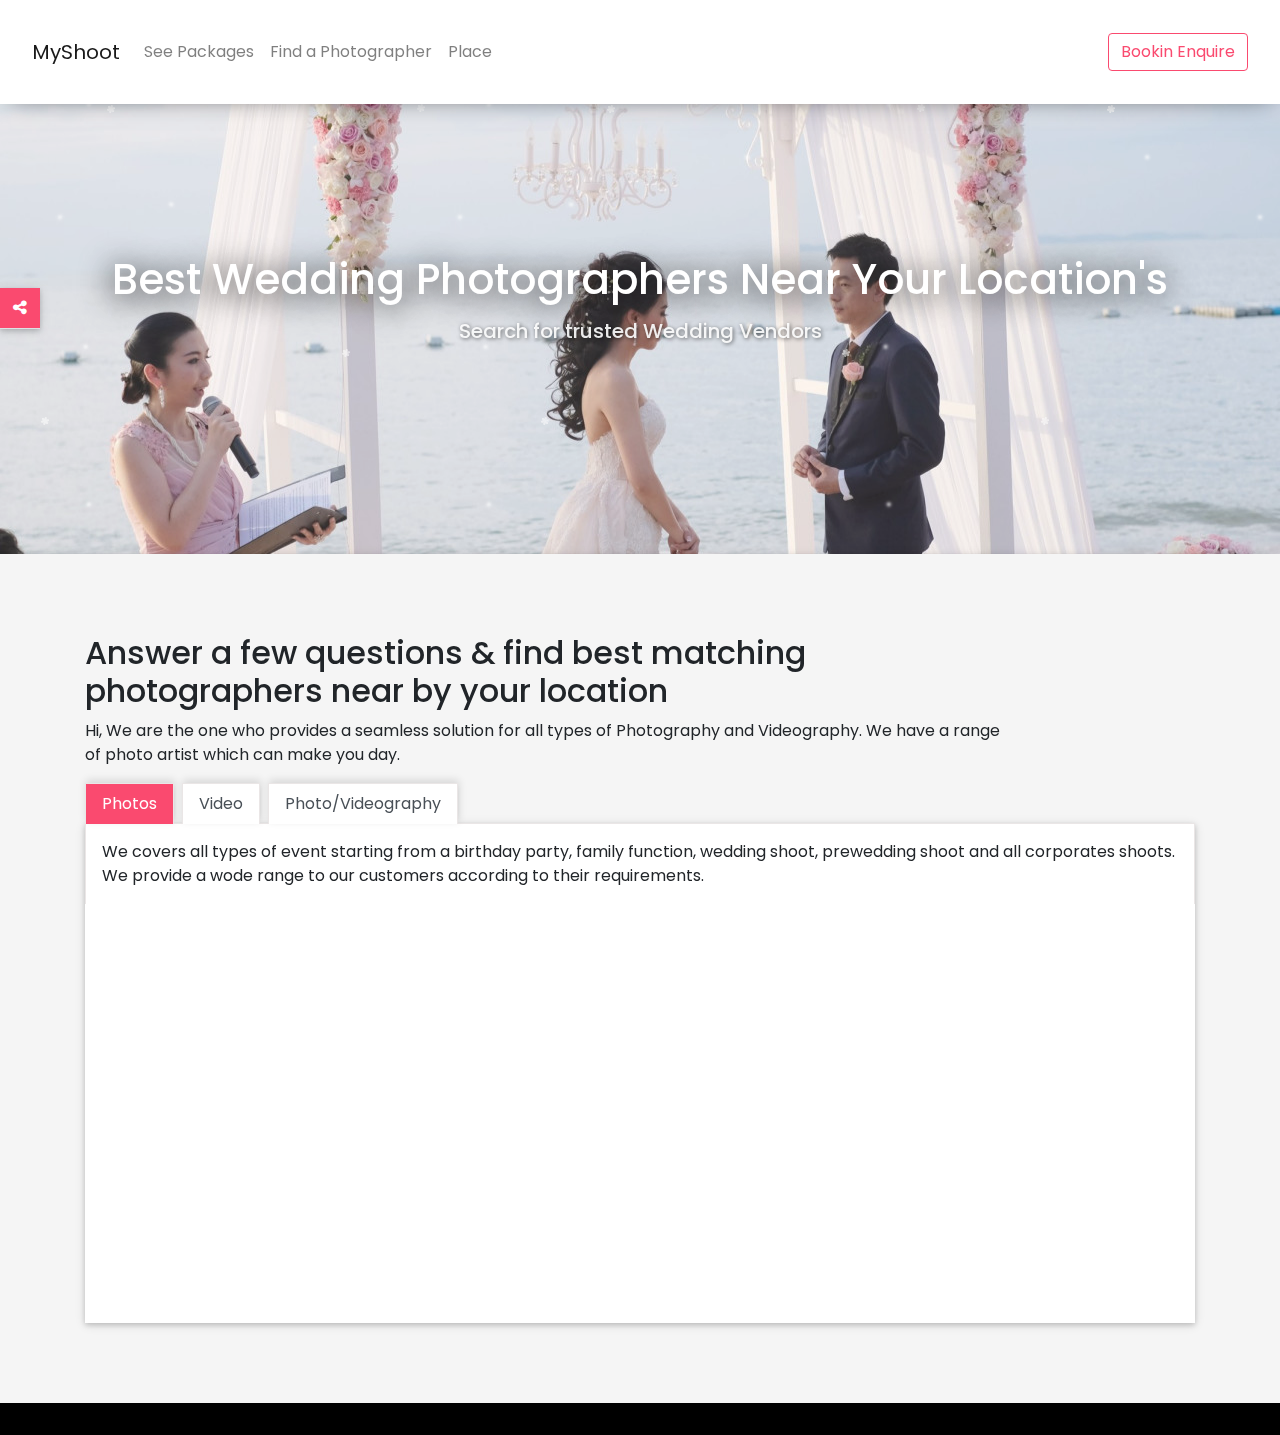
==== wedding.html @ cf7cfaf0 "weddind.html" ====
<!DOCTYPE html>
<html>
<head>
	<meta charset="utf-8">
    <meta name="viewport" content="width=device-width, initial-scale=1, shrink-to-fit=no">
    <!-- Bootstrap CSS -->
   <!--  <link rel="stylesheet" href="https://maxcdn.bootstrapcdn.com/bootstrap/4.0.0/css/bootstrap.min.css" integrity="sha384-Gn5384xqQ1aoWXA+058RXPxPg6fy4IWvTNh0E263XmFcJlSAwiGgFAW/dAiS6JXm" crossorigin="anonymous"> -->
   <link rel="stylesheet" type="text/css" href="thirdParty/bootstrap-v4/css/bootstrap.min.css">
      <!-- Google Fonts -->
    <!-- <link href="https://fonts.googleapis.com/css?family=Open+Sans:400,600,700" rel="stylesheet"> -->
    <link href="https://fonts.googleapis.com/css?family=Poppins:400,500,600,700" rel="stylesheet">
	<!-- <link href="https://fonts.googleapis.com/css?family=Open+Sans:300,400" rel="stylesheet">
	<script src="https://ajax.googleapis.com/ajax/libs/jquery/3.3.1/jquery.min.js"></script> -->
	<link rel="stylesheet" href="css/global.css">
	<link rel="stylesheet" href="thirdParty/font-awesome/css/font-awesome.min.css">
	<script src="thirdParty/js/jquery-1.11.4.min.js"></script>
</head>
<style type="text/css">

</style>
<body>
	<header>
		<nav class="navbar fixed-top navbar-expand-lg navbar-light bg-light">
		  <a class="navbar-brand" href="#">MyShoot</a>
		  <button class="navbar-toggler" type="button" data-toggle="collapse" data-target="#navbarTogglerDemo02" aria-controls="navbarTogglerDemo02" aria-expanded="false" aria-label="Toggle navigation">
		    <span class="navbar-toggler-icon"></span>
		  </button>

		  <div class="collapse navbar-collapse" id="navbarTogglerDemo02">
		    <ul class="navbar-nav mr-auto mt-2 mt-lg-0">
		      <li class="nav-item">
		        <a class="nav-link" href="#">See Packages <span class="sr-only">(current)</span></a>
		      </li>
		      <li class="nav-item">
		        <a class="nav-link" href="#">Find a Photographer</a>
		      </li>
		      <li class="nav-item">
		        <a class="nav-link" href="#">Place</a>
		      </li>
		    </ul>
		    <form class="form-inline my-2 my-lg-0">
		      <!-- <input class="form-control mr-sm-2" type="search" placeholder="Search"> -->
		      <button class="btn btn-outline-success my-2 my-sm-0" type="submit">Bookin Enquire</button>
		    </form>
		  </div>
		</nav>
	</header>

	<div class="outer-wrapper">
		<div class="parallaxContainer"><!--parallaxContainer start-->
			<div id="snow"></div>
			<section>
				<h1>Best Wedding Photographers Near Your Location's</h1>
				<h2>Search for trusted Wedding Vendors</h2>
			<!-- 	<div class="banner-search">
					<div class="container">
						<div class="row">
						<div class="col-md-6">
							<select>
							  <option value="photographers">Wedding Photographers </option>
							  <option value="saab">Saab</option>
							  <option value="mercedes">Mercedes</option>
							  <option value="audi">Audi</option>
							</select>
						</div>
						<div class="col-md-4">
							<select>
							  <option value="city">Select City</option>
							  <option value="saab">Saab</option>
							  <option value="mercedes">Mercedes</option>
							  <option value="audi">Audi</option>
							</select>
						</div>
						<div class="col-md-2 find">
							<button type="button" class="btn">Find</button>
						</div>
						</div>
					</div>
				</div> -->
		    </section>
			 <div class="parallax">
			 	<div class="overlay"></div>
			 	<img src="img/parallax/1.jpg" alt="testing">
			 </div>	
		</div><!--parallaxContainer closed-->

		<div class="wrapper"><!--wrapper start-->
			<div class="container">
				<div class="row">
						<div class="col-md-10">
							<h2>Answer a few questions & find best matching photographers near by your location </h2>
							<p>Hi, We are the one who provides a seamless solution for all types of Photography and Videography. We have a range of photo artist which can make you day.</p>
						</div>		
				 </div>
				 <div class="row">
				 	<div class="col-md-12 detail-tabs">
				 		<nav>
						  <div class="nav nav-tabs" id="nav-tab" role="tablist">
						    <a class="nav-item nav-link active" id="nav-home-tab" data-toggle="tab" href="#nav-home" role="tab" aria-controls="nav-home" aria-selected="true">Photos</a>
						    <a class="nav-item nav-link" id="nav-profile-tab" data-toggle="tab" href="#nav-profile" role="tab" aria-controls="nav-profile" aria-selected="false">Video</a>
						    <a class="nav-item nav-link" id="nav-contact-tab" data-toggle="tab" href="#nav-contact" role="tab" aria-controls="nav-contact" aria-selected="false">Photo/Videography</a>
						  </div>
						</nav>
						<div class="tab-content" id="nav-tabContent">
						  <div class="tab-pane fade show active" id="nav-home" role="tabpanel" aria-labelledby="nav-home-tab">We covers all types of event starting from a birthday party, family function, wedding shoot, prewedding shoot and all corporates shoots. We provide a wode range to our customers according to their requirements.</div>
						  <div class="tab-pane fade" id="nav-profile" role="tabpanel" aria-labelledby="nav-profile-tab">1We covers all types of event starting from a birthday party, family function, wedding shoot, prewedding shoot and all corporates shoots. We provide a wode range to our customers according to their requirements.</div>
						  <div class="tab-pane fade" id="nav-contact" role="tabpanel" aria-labelledby="nav-contact-tab">2We covers all types of event starting from a birthday party, family function, wedding shoot, prewedding shoot and all corporates shoots. We provide a wode range to our customers according to their requirements.</div>
						</div>
				 	</div>
				 	
				 </div>
			</div>
		</div><!--wrapper closed-->

	    


	    <div id="social">
	    	<div class="icon">
		    	<a href="#" class="share">
			    	<i class="fa fa-share-alt"></i> 
			    	<span>click me</span>
		    	</a>
		  	</div>
		  	<ul>
		    	<li>
			    	<a href="#" class="facebook" target="_blank">
				    	<i class="fa fa-facebook"></i> 
				    	<span>Facebook</span>
			    	</a>
			  	</li>
			  	<li>
			    	<a href="#" class="whatsapp" target="_blank">
				    	<i class="fa fa-whatsapp"></i> 
				    	<span>Whatsapp</span>
			    	</a>
			  	</li>
			  	<li>
			    	<a href="#" class="email" target="_blank">
				    	<i class="fa fa-envelope"></i> 
				    	<span>Mail</span>
			    	</a>
			  	</li>
			  	<li>
			    	<a href="#" class="instagram" target="_blank">
				    	<i class="fa fa-instagram"></i> 
				    	<span>Instagram</span>
			    	</a>
			  	</li>
		  	</ul>
		</div>

		<!------pop-up form start----->
		
		<!------pop-up form closed----->

	</div><!--outer-wrapper closed-->
	<footer>
		
	</footer>

	<script>
		//scroll for social share
		$(window).scroll(function() {    
		    var scroll = $(window).scrollTop();
		     //console.log(scroll);
		    if (scroll >= 50) {
		        //console.log('a');
		        $("#social").addClass("change");
		    } else {
		        //console.log('a');
		        $("#social").removeClass("change");
		    }
		});

		$(document).ready(function(){
			$("#social ul li").hide();
		    $("#social .icon").click(function(){
		        $("#social ul li").toggle( );
		    });
		});

	</script>

		
		<script src="https://code.jquery.com/jquery-3.3.1.slim.min.js" integrity="sha384-q8i/X+965DzO0rT7abK41JStQIAqVgRVzpbzo5smXKp4YfRvH+8abtTE1Pi6jizo" crossorigin="anonymous"></script>
		<script src="https://cdnjs.cloudflare.com/ajax/libs/popper.js/1.14.3/umd/popper.min.js" integrity="sha384-ZMP7rVo3mIykV+2+9J3UJ46jBk0WLaUAdn689aCwoqbBJiSnjAK/l8WvCWPIPm49" crossorigin="anonymous"></script>
		<script src="https://stackpath.bootstrapcdn.com/bootstrap/4.1.1/js/bootstrap.min.js" integrity="sha384-smHYKdLADwkXOn1EmN1qk/HfnUcbVRZyYmZ4qpPea6sjB/pTJ0euyQp0Mk8ck+5T" crossorigin="anonymous"></script>

		<script src="thirdParty/js/materialize.js"></script>
        <script src="thirdParty/js/init.js"></script>

</body>
---- css/global.css ----
/*-----VARIABLES-----*/
body {
  /*font-family: 'Open Sans', sans-serif;*/
  font-family: 'Poppins', sans-serif; }

ul, li {
  list-style: none;
  padding: 0;
  margin: 0; }

.btn-outline-success:not(:disabled):not(.disabled):active {
  background: transparent;
  border-color: transparent; }

.btn-outline-success.focus, .btn-outline-success:focus {
  box-shadow: none !important;
  border-color: #fa4a6f !important; }

input:focus, textarea:focus, select:focus {
  outline-offset: 0 !important;
  outline: none !important; }

header .navbar {
  padding: 2rem;
  /*padding-top:2rem; 
  padding-bottom:2rem;*/ }
header .navbar.bg-light {
  background-color: #ffffff !important;
  -o-box-shadow: 0px 0px 25px -10px;
  -ms-box-shadow: 0px 0px 25px -10px;
  -moz-box-shadow: 0px 0px 25px -10px;
  -webkit-box-shadow: 0px 0px 25px -10px;
  box-shadow: 0px 0px 25px -10px; }
header .navbar button {
  border-color: #fa4a6f;
  color: #fa4a6f; }
  header .navbar button:hover {
    color: #ffffff;
    background: #fa4a6f;
    border-color: #fa4a6f; }

.nav-up {
  top: -69px; }

.outer-wrapper {
  /*display: flex;*/
  position: relative;
  margin-top: 54px; }

h1 {
  font-size: 2.5rem;
  line-height: 110%;
  color: #009688; }

.overlay {
  background: rgba(239, 227, 227, 0.15);
  /*rgba(0, 0, 0, 0.15);*/
  position: absolute;
  height: 100%;
  z-index: 1;
  width: 100%; }

.parallaxContainer {
  width: 100%;
  height: auto;
  display: flex;
  line-height: 0;
  flex-wrap: wrap;
  background-size: cover;
  overflow: hidden;
  min-height: 500px;
  position: relative;
  align-items: center;
  justify-content: center;
  color: rgba(255, 255, 255, 0.9); }
  .parallaxContainer section {
    z-index: 31;
    text-align: center; }
    .parallaxContainer section h1 {
      font-size: 42px;
      color: #ffffff;
      margin: 0 0 1rem 0;
      text-shadow: -0.98px 0.17731rem 2rem #000001; }
    .parallaxContainer section h2 {
      font-size: 20px;
      text-shadow: 1px 1px 4px rgba(0, 0, 0, 0.6); }
    .parallaxContainer section .banner-search {
      background: #ffffff;
      border-radius: 2px;
      margin-top: 2rem;
      transition: box-shadow .25s;
      box-shadow: 0 2px 5px 0 rgba(0, 0, 0, 0.16), 0 2px 10px 0 rgba(0, 0, 0, 0.12); }
      .parallaxContainer section .banner-search select {
        width: 100%;
        border: none;
        padding: 0.91em 0; }
      .parallaxContainer section .banner-search .find {
        padding: 0; }
        .parallaxContainer section .banner-search .find button {
          width: 100%;
          height: 100%;
          color: #ffffff;
          border-radius: 0;
          background: #fa4a6f;
          position: relative;
          border: none !important;
          /*@media (min-width: 320px) and (max-width: 767px) {
          	position: relative;
          }*/ }
          .parallaxContainer section .banner-search .find button:hover {
            background: rgba(10, 10, 10, 0.82); }
  .parallaxContainer .parallax {
    position: absolute;
    top: 0;
    left: 0;
    right: 0;
    bottom: 0;
    z-index: -1; }
    .parallaxContainer .parallax img {
      opacity: 0;
      position: absolute;
      left: 50%;
      bottom: 0;
      min-width: 100%;
      min-height: 100%;
      -webkit-transform: translate3d(0, 0, 0);
      transform: translate3d(0, 0, 0);
      -webkit-transform: translateX(-50%);
      transform: translateX(-50%); }
      @media (min-width: 320px) and (max-width: 767px) {
        .parallaxContainer .parallax img {
          left: 0%; } }

.wrapper {
  position: relative;
  padding: 5rem 0;
  background: #f5f5f5;
  box-shadow: 0 2px 5px 0 rgba(0, 0, 0, 0.16), 0 2px 10px 0 rgba(0, 0, 0, 0.12);
  transition: box-shadow .25s; }

.wrapper.shoot {
  box-shadow: 0 2px 5px 0 rgba(0, 0, 0, 0.16), 0 2px 10px 0 rgba(0, 0, 0, 0.12);
  text-align: center;
  transition: box-shadow .25s; }
  .wrapper.shoot .shoot__type {
    padding: 1rem;
    margin: 0 auto; }
    .wrapper.shoot .shoot__type h2 {
      color: #555; }
    .wrapper.shoot .shoot__type a {
      height: 100%;
      display: block;
      padding-top: 40%;
      min-height: 280px;
      background: center/cover no-repeat;
      position: relative;
      text-transform: none;
      border-radius: 3px;
      transition: box-shadow .25s;
      box-shadow: 0 2px 5px 0 rgba(0, 0, 0, 0.16), 0 2px 10px 0 rgba(0, 0, 0, 0.12); }
      .wrapper.shoot .shoot__type a:before {
        content: '';
        background: rgba(32, 35, 45, 0.5);
        width: 100%;
        height: 100%;
        top: 0;
        display: block;
        position: absolute;
        border-radius: 3px; }
      .wrapper.shoot .shoot__type a .content-container {
        position: absolute;
        top: 50%;
        -webkit-transform: translateY(-50%);
        transform: translateY(-50%);
        left: 0;
        right: 0;
        text-align: center; }
        .wrapper.shoot .shoot__type a .content-container h2 {
          letter-spacing: 0;
          color: #ffffff;
          font-size: 2.5em;
          position: relative;
          text-shadow: 1px 1px 4px rgba(0, 0, 0, 0.6);
          text-shadow: -0.98px 0.17731rem 2rem #000001; }
        .wrapper.shoot .shoot__type a .content-container .button {
          display: flex;
          flex-wrap: wrap;
          justify-content: center;
          align-self: center;
          width: 9rem;
          padding: .5rem 1rem;
          margin: 2rem auto 0 auto;
          position: relative; }
          .wrapper.shoot .shoot__type a .content-container .button .background-container {
            position: absolute;
            top: 0;
            left: 0;
            right: 0;
            bottom: 0;
            background: #000;
            box-shadow: 1px -1px 1px 1px #fa4a6f inset;
            -webkit-transform: skewX(-30deg);
            transform: skewX(-30deg);
            -webkit-backface-visibility: hidden;
            backface-visibility: hidden; }
          .wrapper.shoot .shoot__type a .content-container .button .text {
            color: #ffffff;
            display: inline-block;
            vertical-align: middle;
            position: relative; }

.vendors {
  min-height: 300px; }
  .vendors .row h2 {
    display: flex;
    width: 100%;
    flex-wrap: wrap;
    justify-content: center; }
  .vendors .row ul {
    width: 100%;
    padding: 0;
    margin: 3rem 0;
    display: flex; }
    .vendors .row ul li {
      display: flex;
      padding-left: 0;
      text-align: left;
      line-height: 20px;
      align-items: center;
      list-style-type: none; }
      .vendors .row ul li .icon {
        text-align: center; }
        .vendors .row ul li .icon img {
          position: relative;
          width: 75%;
          max-width: 68px;
          min-width: 45px; }
      .vendors .row ul li .content {
        font-size: 18px;
        line-height: 24px;
        text-shadow: 1px 1px 4px rgba(0, 0, 0, 0.6); }
      .vendors .row ul li:after {
        content: '';
        background-image: url(../img/icon/share.svg);
        width: 30px;
        transform: rotate(35deg);
        background-repeat: no-repeat;
        background-size: contain;
        top: 10px;
        right: 32px;
        position: absolute;
        height: 100px; }
      .vendors .row ul li:last-child:after {
        background-image: none; }

.grid section {
  width: 100%;
  text-align: center; }
  .grid section h2 {
    color: #555; }
.grid .thumbs div {
  padding: 2px; }
  .grid .thumbs div a {
    display: flex;
    flex-wrap: wrap;
    position: relative;
    align-items: center;
    justify-content: center; }
    .grid .thumbs div a img {
      width: 100%; }
    .grid .thumbs div a:after {
      content: '';
      background: rgba(32, 35, 45, 0.5);
      width: 100%;
      height: 100%;
      top: 0;
      display: block;
      position: absolute;
      border-radius: 3px; }
    .grid .thumbs div a span {
      position: absolute;
      z-index: 56;
      font-size: 1.5rem;
      color: #fff;
      text-shadow: 1px 1px 4px rgba(0, 0, 0, 0.6); }

.detail-tabs .nav-tabs {
  border-bottom: none; }
  .detail-tabs .nav-tabs .nav-link {
    color: #495057;
    background: #ffffff;
    margin-right: .5rem;
    border: 1px solid #eae6e6;
    border-bottom: none;
    border-radius: 0;
    transition: box-shadow .25s;
    box-shadow: 3px 0px 5px -5px rgba(0, 0, 0, 0.16), 1px -3px 8px 0 rgba(0, 0, 0, 0.12); }
    .detail-tabs .nav-tabs .nav-link.active {
      color: #ffffff;
      border-radius: 0;
      background-color: #fa4a6f;
      /*border: 4px solid $green;*/ }
.detail-tabs .tab-content {
  min-height: 500px;
  background: #ffffff;
  box-shadow: 0 2px 5px 0 rgba(0, 0, 0, 0.16), 0 2px 10px 0 rgba(0, 0, 0, 0.12);
  transition: box-shadow .25s; }
  .detail-tabs .tab-content .tab-pane {
    padding: 1rem;
    border: 1px solid #eae6e6;
    border-bottom: none; }
    .detail-tabs .tab-content .tab-pane.active {
      /*border-top:1px solid $pink;*/ }

/*---------------------------pop-up form---------------------*/
.registration {
  /*right:0;*/
  top: 586px;
  z-index: 86;
  position: fixed;
  -webkit-animation: mymove 5s forwards linear;
  /* Safari 4.0 - 8.0 */
  -webkit-animation-delay: 1s;
  /* Safari 4.0 - 8.0 */
  animation: mymove 5s forwards linear;
  animation-delay: 1s; }

.popup-btn {
  /*position: absolute!important;
  top: 55%;
  left: 50%;*/
  /*transform: translate(-50%,-50%);*/ }

.main-btn-rect,
.main-btn-circle {
  position: relative;
  margin: 0;
  color: #fa4a6f;
  background-color: #ffffff;
  border: 1px solid #fa4a6f;
  text-transform: uppercase;
  font-size: 14px;
  letter-spacing: 1px;
  outline: none;
  cursor: pointer;
  z-index: 100; }

.main-btn-rect {
  line-height: 30px;
  padding: .2rem 1rem;
  box-shadow: 0 2px 5px 0 rgba(0, 0, 0, 0.16), 0 2px 10px 0 rgba(0, 0, 0, 0.12);
  transition: box-shadow .25s; }

.main-btn-rect:before,
.main-btn-rect:after {
  position: absolute;
  content: '';
  top: 0;
  width: 0%;
  height: 100%;
  background-color: rgba(255, 255, 240, 0.2);
  -webkit-transition: width 0.3s;
  -o-transition: width 0.3s;
  transition: width 0.3s; }

.main-btn-rect:before {
  left: 0; }

.main-btn-rect:after {
  right: 0; }

.main-btn-rect:hover:before,
.main-btn-rect:hover:after {
  width: 50%; }

.main-btn-circle {
  height: 40px;
  width: 40px;
  -webkit-border-radius: 50%;
  border-radius: 100%;
  line-height: 40px;
  -webkit-transition: box-shadow 0.3s;
  -o-transition: box-shadow 0.3s;
  transition: box-shadow 0.3s; }

.main-btn-circle:hover {
  -webkit-box-shadow: inset 2px 1px 0px 20px rgba(255, 255, 240, 0.2);
  -moz-box-shadow: inset 2px 1px 0px 20px rgba(255, 255, 240, 0.2);
  box-shadow: inset 2px 1px 0px 20px rgba(255, 255, 240, 0.2); }

.popup {
  position: fixed;
  top: 100%;
  width: 100%;
  height: 100%;
  z-index: 10001; }

.popup.active {
  top: 0;
  left: 0;
  background-color: rgba(3, 3, 3, 0.98);
  transition: background-color .6s ,opacity .6s; }

.popup .main-btn-rect {
  padding: 10px 100px; }

.popup .popup-content {
  position: absolute;
  top: 50%;
  left: 50%;
  max-height: 568px;
  min-width: 320px;
  margin-top: 150px;
  padding: 25px;
  background-color: #FFFFF0;
  color: #070000;
  -webkit-box-shadow: 0 1px 3px rgba(0, 0, 0, 0.12), 0 1px 2px rgba(0, 0, 0, 0.24);
  box-shadow: 0 1px 3px rgba(0, 0, 0, 0.12), 0 1px 2px rgba(0, 0, 0, 0.24);
  -ms-transform: translateX(-50%) translateY(-50%);
  transform: translateX(-50%) translateY(-50%);
  -webkit-transform: translateX(-50%) translateY(-50%);
  -moz-transform: translateX(-50%) translateY(-50%);
  -o-transform: translateX(-50%) translateY(-50%);
  transition: margin .6s;
  -webkit-transition: margin .6s;
  -moz-transition: margin .6s;
  -o-transition: margin .6s; }

.popup.active .popup-content {
  margin-top: 0px; }

.popup-content h6 {
  display: table;
  font-size: 16px;
  text-align: center;
  margin: 10px auto;
  font-family: 'Roboto',sans-serif;
  text-transform: uppercase;
  font-weight: 100; }

.form-group {
  position: relative;
  width: 90%;
  margin: 0px auto; }

form#send input, form#send textarea {
  position: relative;
  margin-bottom: 32px;
  width: 100%;
  height: 29px;
  font-family: 'RobotoLight', sans-serif;
  text-indent: 20px;
  background-color: transparent;
  outline: 0;
  border: none;
  border-bottom: 1px solid #070000;
  -webkit-transition: border 0.6s;
  -o-transition: border 0.6s;
  transition: border 0.6s; }

form#send input:focus,
form#send textarea:focus {
  border-bottom: 1px solid #3fada8; }

form#send label {
  position: absolute;
  top: 0;
  line-height: 28px;
  -webkit-transition: color .5s;
  -o-transition: color .5s;
  transition: color .5s; }

form#send input:focus + label,
form#send textarea:focus + label {
  color: #3fada8; }

form#send .txt {
  line-height: 22px;
  left: 2px; }

form#send .main-btn-rect {
  position: relative;
  display: block;
  padding: 12px 80px;
  margin: 0px auto;
  font-size: 14px; }

form#send .main-btn-rect i {
  margin-right: 5px; }

.popup .fade-out {
  position: absolute;
  top: -20px;
  right: -20px;
  text-align: center;
  font-size: 15px; }

@-webkit-keyframes mymove {
  0% {
    left: 0px; }
  100% {
    left: calc(100% - 208px); } }
@keyframes mymove {
  0% {
    left: 0px; }
  100% {
    left: calc(100% - 208px); } }
@keyframes bounce {
  from, 20%, 53%, 80%, to {
    animation-timing-function: cubic-bezier(0.215, 0.61, 0.355, 1);
    transform: translate3d(0, 0, 0); }
  40%, 43% {
    animation-timing-function: cubic-bezier(0.755, 0.05, 0.855, 0.06);
    transform: translate3d(0, -30px, 0); }
  70% {
    animation-timing-function: cubic-bezier(0.755, 0.05, 0.855, 0.06);
    transform: translate3d(0, -15px, 0); }
  90% {
    transform: translate3d(0, -4px, 0); } }
/*---------------------------global code---------------------*/
#social {
  z-index: 67;
  position: fixed;
  top: 18em;
  box-shadow: 0 2px 5px 0 rgba(0, 0, 0, 0.16), 0 2px 10px 0 rgba(0, 0, 0, 0.12);
  transition: box-shadow .25s; }
  #social a {
    color: #fff;
    display: block;
    height: 40px;
    position: relative;
    text-align: center;
    line-height: 40px;
    width: 40px;
    margin-bottom: 1px;
    z-index: 2; }
    #social a:hover > span {
      visibility: visible;
      left: 41px;
      opacity: 1; }
    #social a span {
      line-height: 40px;
      left: 60px;
      position: absolute;
      text-align: center;
      width: 120px;
      visibility: hidden;
      transition-duration: 0.5s;
      z-index: 1;
      opacity: 0; }
  #social .share {
    background-color: #fa4a6f; }
    #social .share span {
      background-color: #fa4a6f; }
  #social .facebook {
    background-color: #4867aa; }
    #social .facebook span {
      background-color: #4867aa; }
  #social .twitter {
    background-color: #7D3895; }
    #social .twitter span {
      background-color: #7D3895; }
  #social .email {
    background-color: #d54b3d; }
    #social .email span {
      background-color: #d54b3d; }
  #social .whatsapp {
    background-color: #4bc75a; }
    #social .whatsapp span {
      background-color: #4bc75a; }
  #social .instagram {
    background-color: #cd2e8a; }
    #social .instagram span {
      background-color: #cd2e8a; }
  #social.change {
    top: 20% !important;
    -webkit-transition: .5s;
    -moz-transition: .5s;
    transition: .5s; }

footer {
  background: #000000;
  padding: 1rem 0; }

#snow {
  background: none;
  background-image: url("../img/snow/sn1.png"), url("../img/snow/sn2.png"), url("../img/snow/sn3.png");
  height: 100%;
  left: 0;
  position: absolute;
  top: 0;
  width: 100%;
  z-index: 1;
  -webkit-animation: snow 10s linear infinite;
  -moz-animation: snow 10s linear infinite;
  -ms-animation: snow 10s linear infinite;
  animation: snow 10s linear infinite; }

@keyframes snow {
  0% {
    background-position: 0px 0px, 0px 0px, 0px 0px; }
  50% {
    background-position: 500px 500px, 100px 200px, -100px 150px; }
  100% {
    background-position: 500px 1000px, 200px 400px, -100px 300px; } }
@-moz-keyframes snow {
  0% {
    background-position: 0px 0px, 0px 0px, 0px 0px; }
  50% {
    background-position: 500px 500px, 100px 200px, -100px 150px; }
  100% {
    background-position: 400px 1000px, 200px 400px, 100px 300px; } }
@-webkit-keyframes snow {
  0% {
    background-position: 0px 0px, 0px 0px, 0px 0px; }
  50% {
    background-position: 500px 500px, 100px 200px, -100px 150px; }
  100% {
    background-position: 500px 1000px, 200px 400px, -100px 300px; } }
@-ms-keyframes snow {
  0% {
    background-position: 0px 0px, 0px 0px, 0px 0px; }
  50% {
    background-position: 500px 500px, 100px 200px, -100px 150px; }
  100% {
    background-position: 500px 1000px, 200px 400px, -100px 300px; } }

/*# sourceMappingURL=global.css.map */
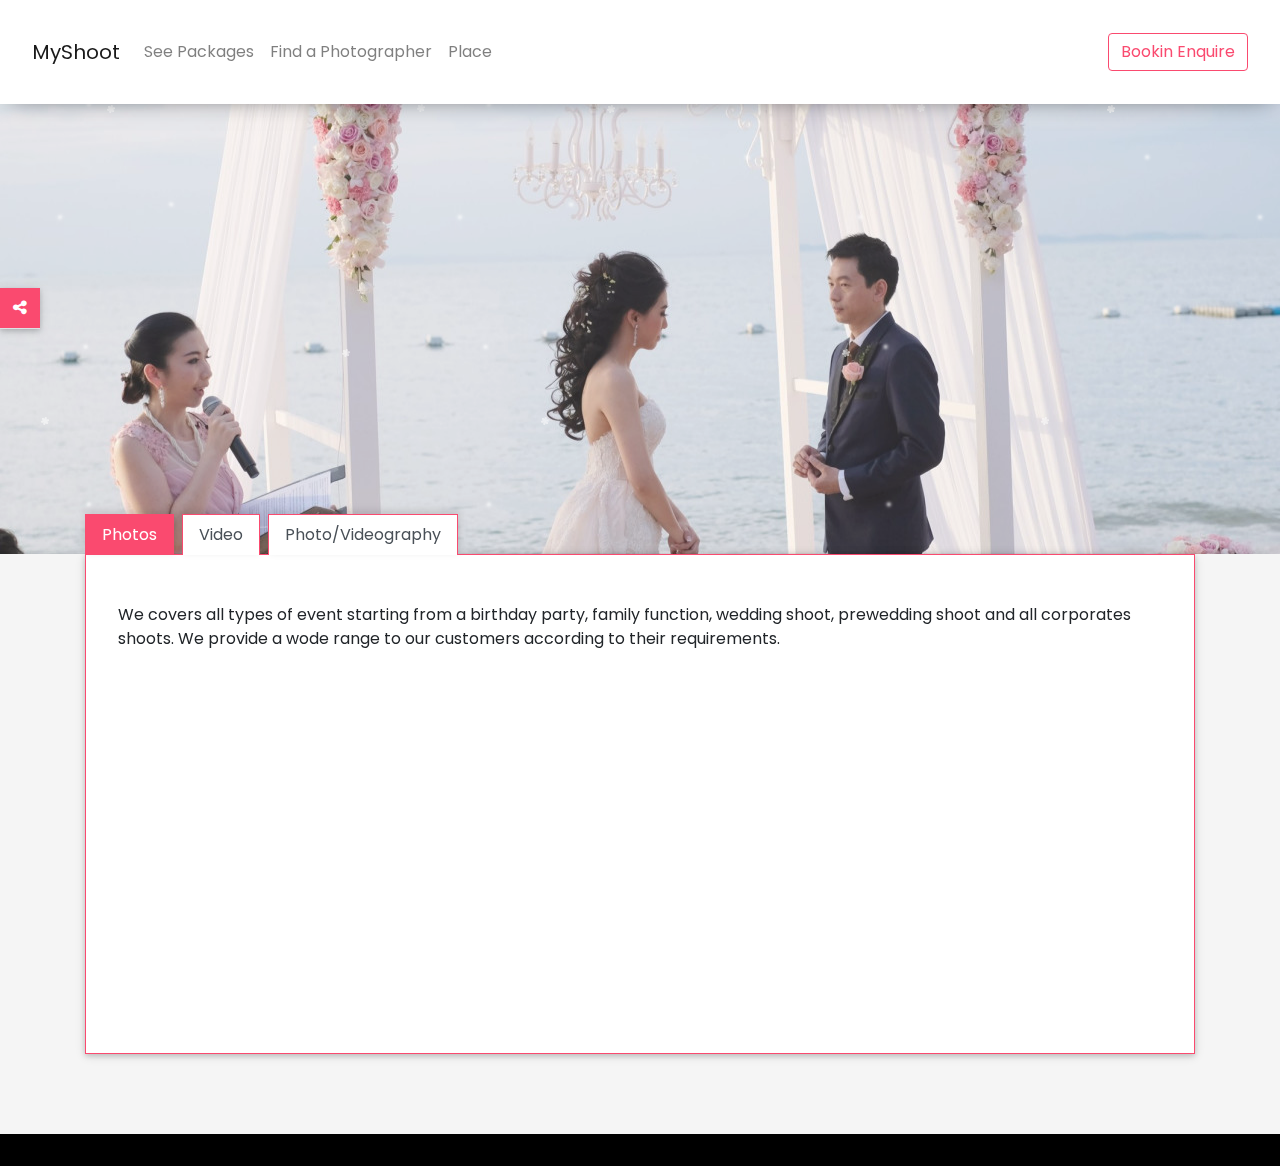
==== commit d674e9e9: "tabs" ====
--- a/wedding.html
+++ b/wedding.html
@@ -21,7 +21,7 @@
 <body>
 	<header>
 		<nav class="navbar fixed-top navbar-expand-lg navbar-light bg-light">
-		  <a class="navbar-brand" href="#">MyShoot</a>
+		  <a class="navbar-brand" href="index.html">MyShoot</a>
 		  <button class="navbar-toggler" type="button" data-toggle="collapse" data-target="#navbarTogglerDemo02" aria-controls="navbarTogglerDemo02" aria-expanded="false" aria-label="Toggle navigation">
 		    <span class="navbar-toggler-icon"></span>
 		  </button>
@@ -49,10 +49,10 @@
 	<div class="outer-wrapper">
 		<div class="parallaxContainer"><!--parallaxContainer start-->
 			<div id="snow"></div>
-			<section>
+			<!-- <section>
 				<h1>Best Wedding Photographers Near Your Location's</h1>
 				<h2>Search for trusted Wedding Vendors</h2>
-			<!-- 	<div class="banner-search">
+			 	<div class="banner-search">
 					<div class="container">
 						<div class="row">
 						<div class="col-md-6">
@@ -76,8 +76,8 @@
 						</div>
 						</div>
 					</div>
-				</div> -->
-		    </section>
+				</div> 
+		    </section> -->
 			 <div class="parallax">
 			 	<div class="overlay"></div>
 			 	<img src="img/parallax/1.jpg" alt="testing">
@@ -86,12 +86,12 @@
 
 		<div class="wrapper"><!--wrapper start-->
 			<div class="container">
-				<div class="row">
+				<!-- <div class="row">
 						<div class="col-md-10">
 							<h2>Answer a few questions & find best matching photographers near by your location </h2>
 							<p>Hi, We are the one who provides a seamless solution for all types of Photography and Videography. We have a range of photo artist which can make you day.</p>
 						</div>		
-				 </div>
+				 </div> -->
 				 <div class="row">
 				 	<div class="col-md-12 detail-tabs">
 				 		<nav>
@@ -107,7 +107,6 @@
 						  <div class="tab-pane fade" id="nav-contact" role="tabpanel" aria-labelledby="nav-contact-tab">2We covers all types of event starting from a birthday party, family function, wedding shoot, prewedding shoot and all corporates shoots. We provide a wode range to our customers according to their requirements.</div>
 						</div>
 				 	</div>
-				 	
 				 </div>
 			</div>
 		</div><!--wrapper closed-->
--- a/css/global.css
+++ b/css/global.css
@@ -284,33 +284,37 @@
       color: #fff;
       text-shadow: 1px 1px 4px rgba(0, 0, 0, 0.6); }
 
-.detail-tabs .nav-tabs {
-  border-bottom: none; }
-  .detail-tabs .nav-tabs .nav-link {
-    color: #495057;
+.detail-tabs {
+  margin-top: -120px;
+  z-index: 78; }
+  .detail-tabs .nav-tabs {
+    border-bottom: none; }
+    .detail-tabs .nav-tabs .nav-link {
+      color: #495057;
+      background: #ffffff;
+      margin-right: .5rem;
+      border: 1px solid #fa4a6f;
+      border-bottom: none;
+      border-radius: 0;
+      transition: box-shadow .25s;
+      box-shadow: 3px 0px 5px -5px rgba(0, 0, 0, 0.16), 1px -3px 8px 0 rgba(0, 0, 0, 0.12); }
+      .detail-tabs .nav-tabs .nav-link.active {
+        color: #ffffff;
+        border-radius: 0;
+        background-color: #fa4a6f;
+        margin-bottom: -1px;
+        border: 1px solid #fa4a6f;
+        border-bottom: 0; }
+  .detail-tabs .tab-content {
+    min-height: 500px;
     background: #ffffff;
-    margin-right: .5rem;
-    border: 1px solid #eae6e6;
-    border-bottom: none;
-    border-radius: 0;
-    transition: box-shadow .25s;
-    box-shadow: 3px 0px 5px -5px rgba(0, 0, 0, 0.16), 1px -3px 8px 0 rgba(0, 0, 0, 0.12); }
-    .detail-tabs .nav-tabs .nav-link.active {
-      color: #ffffff;
-      border-radius: 0;
-      background-color: #fa4a6f;
-      /*border: 4px solid $green;*/ }
-.detail-tabs .tab-content {
-  min-height: 500px;
-  background: #ffffff;
-  box-shadow: 0 2px 5px 0 rgba(0, 0, 0, 0.16), 0 2px 10px 0 rgba(0, 0, 0, 0.12);
-  transition: box-shadow .25s; }
-  .detail-tabs .tab-content .tab-pane {
-    padding: 1rem;
-    border: 1px solid #eae6e6;
-    border-bottom: none; }
-    .detail-tabs .tab-content .tab-pane.active {
-      /*border-top:1px solid $pink;*/ }
+    box-shadow: 0 2px 5px 0 rgba(0, 0, 0, 0.16), 0 2px 10px 0 rgba(0, 0, 0, 0.12);
+    border: 1px solid #fa4a6f;
+    transition: box-shadow .25s; }
+    .detail-tabs .tab-content .tab-pane {
+      padding: 3rem 2rem; }
+      .detail-tabs .tab-content .tab-pane.active {
+        /*border-top:1px solid $pink;*/ }
 
 /*---------------------------pop-up form---------------------*/
 .registration {
